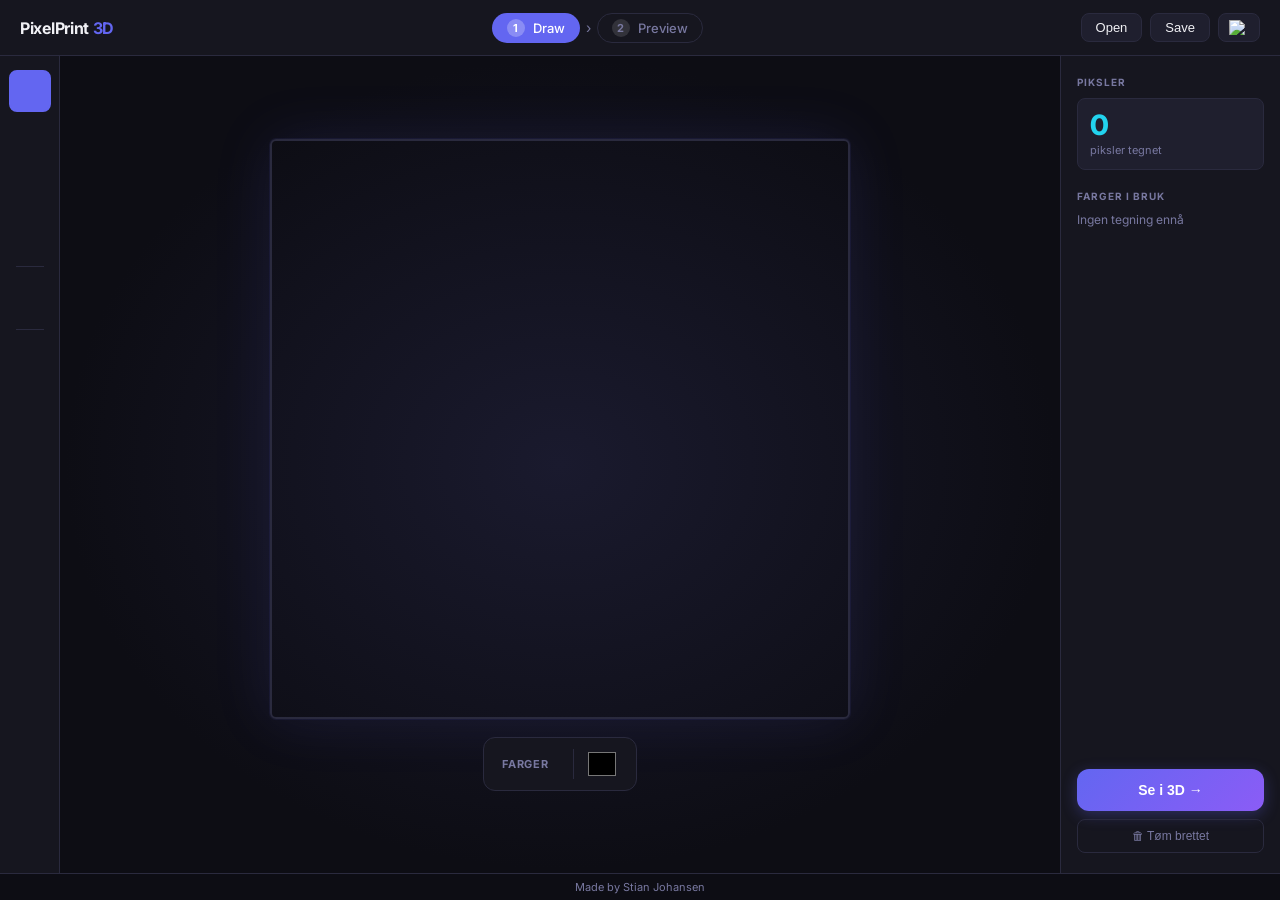
==== index.html @ f6f246d7 "Initial commit" ====
<!DOCTYPE html>
<html lang="no">
<head>
    <meta charset="UTF-8">
    <meta name="viewport" content="width=device-width, initial-scale=1.0">
    <title>PixelPrint 3D</title>

    <link rel="preconnect" href="https://fonts.googleapis.com">
    <link rel="preconnect" href="https://fonts.gstatic.com" crossorigin>
    <link href="https://fonts.googleapis.com/css2?family=Inter:wght@400;500;600;700;800&display=swap" rel="stylesheet">
    <link rel="stylesheet" href="style.css">

    <script type="importmap">
        {
            "imports": {
                "three": "https://unpkg.com/three@0.160.0/build/three.module.js",
                "three/addons/": "https://unpkg.com/three@0.160.0/examples/jsm/"
            }
        }
    </script>
    <script src="https://unpkg.com/lucide@latest/dist/umd/lucide.min.js"></script>
    <script src="https://unpkg.com/jszip@3.10.1/dist/jszip.min.js"></script>
    <script src="https://unpkg.com/file-saver@2.0.5/dist/FileSaver.min.js"></script>
</head>
<body>

    <!-- ── HEADER ─────────────────────────────────────────────── -->
    <header class="app-header">
        <div class="logo">PixelPrint <span>3D</span></div>

        <div class="steps">
            <div class="step-pill active" id="step1-pill"><span class="step-num">1</span> Draw</div>
            <div class="step-arrow">›</div>
            <div class="step-pill inactive" id="step2-pill"><span class="step-num">2</span> Preview</div>
        </div>

        <div class="header-btns">
            <button class="hbtn" id="load-btn">Open</button>
            <button class="hbtn" id="save-draft-btn">Save</button>
            <div class="lang-wrap" id="lang-wrap">
                <button class="hbtn" id="lang-btn" style="padding:6px 10px"><img id="lang-flag" src="https://flagcdn.com/20x15/gb.png" width="20" height="15" alt="EN" style="display:block"></button>
                <div class="lang-menu" id="lang-menu">
                    <button class="lang-opt active" data-lang="en"><img src="https://flagcdn.com/20x15/gb.png" width="20" height="15" alt="EN"> English</button>
                    <button class="lang-opt" data-lang="no"><img src="https://flagcdn.com/20x15/no.png" width="20" height="15" alt="NO"> Norsk</button>
                    <button class="lang-opt" data-lang="de"><img src="https://flagcdn.com/20x15/de.png" width="20" height="15" alt="DE"> Deutsch</button>
                    <button class="lang-opt" data-lang="fr"><img src="https://flagcdn.com/20x15/fr.png" width="20" height="15" alt="FR"> Français</button>
                    <button class="lang-opt" data-lang="es"><img src="https://flagcdn.com/20x15/es.png" width="20" height="15" alt="ES"> Español</button>
                    <button class="lang-opt" data-lang="pt"><img src="https://flagcdn.com/20x15/pt.png" width="20" height="15" alt="PT"> Português</button>
                    <button class="lang-opt" data-lang="zh"><img src="https://flagcdn.com/20x15/cn.png" width="20" height="15" alt="ZH"> 中文</button>
                    <button class="lang-opt" data-lang="ja"><img src="https://flagcdn.com/20x15/jp.png" width="20" height="15" alt="JA"> 日本語</button>
                    <button class="lang-opt" data-lang="sv"><img src="https://flagcdn.com/20x15/se.png" width="20" height="15" alt="SV"> Svenska</button>
                    <button class="lang-opt" data-lang="da"><img src="https://flagcdn.com/20x15/dk.png" width="20" height="15" alt="DA"> Dansk</button>
                    <button class="lang-opt" data-lang="fi"><img src="https://flagcdn.com/20x15/fi.png" width="20" height="15" alt="FI"> Suomi</button>
                </div>
            </div>
        </div>
    </header>

    <!-- ── SCREEN 1: DESIGN ───────────────────────────────────── -->
    <div class="screen active" id="screen-design">

        <div class="toolbar">
            <button class="tool-btn active" id="tool-pencil" title="Pencil (B)"><i data-lucide="pencil"></i></button>
            <button class="tool-btn" id="tool-fill"   title="Fill (F)"><i data-lucide="paint-bucket"></i></button>
            <button class="tool-btn" id="tool-rect"   title="Rectangle (R)"><i data-lucide="square"></i></button>
            <button class="tool-btn" id="tool-line"   title="Line (L)"><i data-lucide="minus"></i></button>
            <div class="tool-divider"></div>
            <button class="tool-btn" id="tool-eraser" title="Eraser (E)"><i data-lucide="eraser"></i></button>
            <div class="tool-divider"></div>
            <button class="tool-btn" id="tool-undo"   title="Undo (Ctrl+Z)"><i data-lucide="rotate-ccw"></i></button>
            <button class="tool-btn" id="tool-redo"   title="Redo (Ctrl+Y)"><i data-lucide="rotate-cw"></i></button>
        </div>

        <div class="canvas-wrap">
            <div id="board"></div>

            <div class="palette-bar">
                <span class="palette-label" id="palette-label">Farger</span>
                <div class="swatches" id="swatches"></div>
                <div class="palette-sep"></div>
                <input type="color" id="color-picker" title="Endre valgt farge">
            </div>
        </div>

        <div class="design-side">
            <div class="side-section">
                <div class="side-title" id="title-pixels">Piksler</div>
                <div class="pixel-stat">
                    <div class="pixel-stat-num" id="stat-pixels">0</div>
                    <div class="pixel-stat-label" id="pixels-drawn-label">piksler tegnet</div>
                </div>
            </div>

            <div class="side-section">
                <div class="side-title" id="title-colors">Farger i bruk</div>
                <div class="color-chips" id="stat-colors">
                    <div style="font-size:12px;color:var(--text-dim)">Ingen tegning ennå</div>
                </div>
            </div>

            <div class="spacer"></div>

            <div>
                <button class="btn-next" id="next-btn">Se i 3D →</button>
                <button class="btn-clear" id="clear-btn">🗑 Tøm brettet</button>
            </div>
        </div>
    </div>

    <!-- ── SCREEN 2: PREVIEW ──────────────────────────────────── -->
    <div class="screen" id="screen-preview">
        <div class="preview-main">
            <div id="container-3d"></div>
            <div class="orbit-hint" id="orbit-hint">Venstreklikk: Roter · Scroll: Zoom · Høyreklikk: Flytt</div>
        </div>

        <div class="preview-side">
            <div class="preview-heading" id="preview-heading">3D Forhåndsvisning</div>
            <div class="preview-sub" id="preview-sub">Klar for Bambu Lab AMS-print</div>

            <div class="side-title" id="title-thickness">Tykkelse</div>
            <div class="range-row">
                <span class="range-label" id="range-label">Utskriftshøyde</span>
                <span class="range-val"><span id="thickness-val">0.6</span> mm</span>
            </div>
            <input type="range" id="thickness" min="0.2" max="5.0" step="0.2" value="0.6">
            <div class="range-ticks"><span>0.2 mm</span><span>5.0 mm</span></div>

            <div class="stat-row">
                <div class="stat-big" id="preview-pixels">0</div>
                <div class="stat-lbl" id="stat-lbl">piksler totalt</div>
            </div>

            <div class="side-section" style="margin-top:18px;">
                <div class="side-title" id="title-dist">Fargefordeling</div>
                <div class="filament-list" id="filament-list"></div>
            </div>

            <div class="side-section" style="margin-top:18px;">
                <div class="side-title" id="title-scale">Pikselstørrelse</div>
                <div class="range-row">
                    <span class="range-label" id="label-pxw">Størrelse</span>
                    <span class="range-val"><span id="px-size-x-val">5</span> mm</span>
                </div>
                <input type="range" id="px-size-x" min="1" max="5" step="1" value="5">
                <div style="font-size:11px;color:var(--text-dim);margin-top:6px;" id="model-size-lbl">Modell: 160 × 160 mm</div>
            </div>

            <div class="spacer"></div>

            <button class="btn-export"   id="export-btn">⬇️ Last ned .3MF</button>
            <button class="btn-save-art" id="save-art-btn">💾 Lagre pikselkunst</button>
            <button class="btn-back"     id="back-btn">← Tilbake til tegning</button>
        </div>
    </div>

    <input type="file" id="file-input" accept=".json,.pixelart">

    <footer class="app-footer">
        Made by <a href="https://stianjohansen.no" target="_blank" rel="noopener">Stian Johansen</a>
    </footer>

    <script type="module" src="app.js"></script>
</body>
</html>
---- style.css ----
:root {
            --bg:        #0d0d14;
            --bg-card:   #16161f;
            --bg-raised: #1f1f2e;
            --bg-hover:  #252535;
            --accent:    #6366f1;
            --accent2:   #22d3ee;
            --danger:    #ef4444;
            --success:   #22c55e;
            --text:      #f1f1f5;
            --text-dim:  #7878a0;
            --border:    #2a2a3e;
            --r:         12px;
            --r-sm:      8px;
        }

        *, *::before, *::after { box-sizing: border-box; margin: 0; padding: 0; }

        body {
            background: var(--bg);
            color: var(--text);
            font-family: 'Inter', 'Segoe UI', system-ui, -apple-system, sans-serif;
            height: 100vh;
            overflow: hidden;
            display: flex;
            flex-direction: column;
        }

        /* ── HEADER ─────────────────────────────────────────────────────── */
        .app-header {
            display: flex;
            align-items: center;
            justify-content: space-between;
            padding: 0 20px;
            height: 56px;
            background: var(--bg-card);
            border-bottom: 1px solid var(--border);
            flex-shrink: 0;
            z-index: 10;
        }

        .logo {
            font-size: 16px;
            font-weight: 700;
            letter-spacing: -0.3px;
            color: var(--text);
        }
        .logo span { color: var(--accent); }

        .steps {
            display: flex;
            align-items: center;
            gap: 6px;
        }

        .step-pill {
            display: flex;
            align-items: center;
            gap: 8px;
            padding: 5px 14px;
            border-radius: 20px;
            font-size: 13px;
            font-weight: 500;
            border: 1.5px solid transparent;
            transition: all .25s;
            cursor: default;
        }
        .step-num {
            width: 18px; height: 18px; border-radius: 50%;
            font-size: 11px; font-weight: 700; line-height: 18px;
            display: flex; align-items: center; justify-content: center;
            background: rgba(255,255,255,.12);
            flex-shrink: 0;
        }
        .step-pill.active .step-num { background: rgba(255,255,255,.25); }
        .step-pill.done .step-num   { background: var(--success); color: #000; }
        .step-pill.active   { background: var(--accent); color: #fff; }
        .step-pill.done     { border-color: var(--success); color: var(--success); }
        .step-pill.inactive { color: var(--text-dim); border-color: var(--border); }

        .step-arrow { color: var(--text-dim); font-size: 14px; line-height: 1; }

        .header-btns { display: flex; gap: 8px; }

        .hbtn {
            display: flex; align-items: center; gap: 6px;
            padding: 6px 14px;
            background: var(--bg-raised);
            border: 1px solid var(--border);
            border-radius: var(--r-sm);
            color: var(--text);
            font-size: 13px;
            font-weight: 500;
            cursor: pointer;
            transition: all .2s;
        }
        .hbtn:hover { border-color: var(--accent); color: var(--accent); }

        /* ── SCREENS ─────────────────────────────────────────────────────── */
        .screen {
            flex: 1;
            display: none;
            overflow: hidden;
        }
        .screen.active { display: flex; }

        /* ── DESIGN SCREEN ───────────────────────────────────────────────── */
        #screen-design { flex-direction: row; }

        /* Left toolbar */
        .toolbar {
            width: 60px;
            background: var(--bg-card);
            border-right: 1px solid var(--border);
            display: flex;
            flex-direction: column;
            align-items: center;
            padding: 14px 0;
            gap: 6px;
        }

        .tool-btn {
            width: 42px; height: 42px;
            border-radius: var(--r-sm);
            border: 2px solid transparent;
            background: none;
            color: var(--text-dim);
            font-size: 19px;
            cursor: pointer;
            display: flex; align-items: center; justify-content: center;
            transition: all .15s;
            position: relative;
        }
        .tool-btn:hover  { background: var(--bg-raised); color: var(--text); }
        .tool-btn.active { background: var(--accent); color: #fff; border-color: var(--accent); }

        .tool-divider {
            width: 28px;
            height: 1px;
            background: var(--border);
            margin: 4px 0;
        }

        /* Canvas area */
        .canvas-wrap {
            flex: 1;
            display: flex;
            flex-direction: column;
            align-items: center;
            justify-content: center;
            gap: 18px;
            overflow: auto;
            padding: 24px;
            background: radial-gradient(ellipse at 50% 50%, #1a1a2e 0%, var(--bg) 70%);
        }

        #board {
            display: grid;
            grid-template-columns: repeat(32, 18px);
            grid-template-rows:    repeat(32, 18px);
            border: 2px solid var(--border);
            border-radius: 6px;
            cursor: crosshair;
            user-select: none;
            box-shadow: 0 0 60px rgba(99,102,241,.12), 0 0 0 1px rgba(99,102,241,.08);
        }

        .cell {
            width: 18px; height: 18px;
            background: #12121a;
            border-right:  1px solid rgba(255,255,255,.025);
            border-bottom: 1px solid rgba(255,255,255,.025);
            transition: filter .05s;
        }
        .cell:hover { filter: brightness(1.5); }
        .cell.mx  { border-right:  1px solid rgba(255,255,255,.12); }
        .cell.my  { border-bottom: 1px solid rgba(255,255,255,.12); }
        /* Centre cross — slightly brighter */
        .cell.cx  { border-right:  1px solid rgba(255,255,255,.22); }
        .cell.cy  { border-bottom: 1px solid rgba(255,255,255,.22); }

        /* Palette bar */
        .palette-bar {
            display: flex;
            align-items: center;
            gap: 12px;
            background: var(--bg-card);
            border: 1px solid var(--border);
            border-radius: var(--r);
            padding: 10px 18px;
        }

        .palette-label {
            font-size: 11px;
            font-weight: 700;
            color: var(--text-dim);
            text-transform: uppercase;
            letter-spacing: .07em;
        }

        .swatches { display: flex; gap: 8px; }

        .swatch {
            width: 38px; height: 38px;
            border-radius: 8px;
            border: 2.5px solid transparent;
            cursor: pointer;
            transition: all .15s;
            flex-shrink: 0;
        }
        .swatch:hover  { transform: scale(1.1); }
        .swatch.active { border-color: #fff; box-shadow: 0 0 0 2px rgba(255,255,255,.25); transform: scale(1.12); }

        .swatch-eraser {
            background: var(--bg-raised);
            border: 2px dashed var(--border) !important;
            display: flex; align-items: center; justify-content: center;
            font-size: 17px;
        }

        .palette-sep { width: 1px; height: 30px; background: var(--border); }

        input[type="color"] {
            width: 32px; height: 32px;
            border: none; background: none;
            cursor: pointer; padding: 0;
            border-radius: 6px;
        }

        /* Right side panel */
        .design-side {
            width: 220px;
            background: var(--bg-card);
            border-left: 1px solid var(--border);
            display: flex;
            flex-direction: column;
            padding: 20px 16px;
            gap: 0;
        }

        .side-section { margin-bottom: 20px; }

        .side-title {
            font-size: 10px;
            font-weight: 700;
            color: var(--text-dim);
            text-transform: uppercase;
            letter-spacing: .1em;
            margin-bottom: 10px;
        }

        .pixel-stat {
            background: var(--bg-raised);
            border: 1px solid var(--border);
            border-radius: var(--r-sm);
            padding: 12px;
            display: flex; flex-direction: column; gap: 2px;
        }
        .pixel-stat-num  { font-size: 28px; font-weight: 800; color: var(--accent2); line-height: 1; }
        .pixel-stat-label{ font-size: 11px; color: var(--text-dim); margin-top: 2px; }

        .color-chips { display: flex; flex-direction: column; gap: 6px; margin-top: 4px; }
        .color-chip {
            display: flex; align-items: center; gap: 8px;
            font-size: 12px; color: var(--text-dim);
        }
        .chip-dot { width: 14px; height: 14px; border-radius: 3px; flex-shrink: 0; }
        .chip-count { margin-left: auto; font-size: 11px; }

        .spacer { flex: 1; }

        .btn-next {
            width: 100%;
            padding: 13px;
            background: linear-gradient(135deg, var(--accent), #8b5cf6);
            border: none;
            border-radius: var(--r);
            color: #fff;
            font-size: 14px;
            font-weight: 700;
            cursor: pointer;
            display: flex; align-items: center; justify-content: center; gap: 8px;
            transition: all .2s;
            box-shadow: 0 4px 15px rgba(99,102,241,.3);
        }
        .btn-next:hover { transform: translateY(-2px); box-shadow: 0 8px 24px rgba(99,102,241,.4); }

        .btn-clear {
            width: 100%; margin-top: 8px;
            padding: 9px;
            background: none;
            border: 1px solid var(--border);
            border-radius: var(--r-sm);
            color: var(--text-dim);
            font-size: 12px;
            cursor: pointer;
            transition: all .2s;
        }
        .btn-clear:hover { border-color: var(--danger); color: var(--danger); }

        /* ── PREVIEW SCREEN ───────────────────────────────────────────────── */
        #screen-preview { flex-direction: row; }

        .preview-main {
            flex: 1;
            position: relative;
            background: #080810;
        }

        #container-3d {
            position: absolute;
            inset: 0;
            width: 100%; height: 100%;
        }

        .orbit-hint {
            position: absolute;
            bottom: 16px; left: 16px;
            background: rgba(0,0,0,.55);
            backdrop-filter: blur(8px);
            border: 1px solid var(--border);
            border-radius: 20px;
            padding: 6px 14px;
            font-size: 11px;
            color: var(--text-dim);
            pointer-events: none;
        }

        /* Preview side panel */
        .preview-side {
            width: 270px;
            background: var(--bg-card);
            border-left: 1px solid var(--border);
            display: flex; flex-direction: column;
            padding: 22px 18px;
            gap: 0;
            overflow-y: auto;
        }

        .preview-heading { font-size: 17px; font-weight: 700; margin-bottom: 3px; }
        .preview-sub { font-size: 12px; color: var(--text-dim); margin-bottom: 20px; }

        .range-row {
            display: flex; align-items: center; justify-content: space-between;
            margin-bottom: 6px;
        }
        .range-label { font-size: 12px; color: var(--text-dim); }
        .range-val { font-size: 18px; font-weight: 700; color: var(--accent2); }

        input[type=range] { width: 100%; accent-color: var(--accent); cursor: pointer; }
        .range-ticks { display: flex; justify-content: space-between; font-size: 10px; color: var(--text-dim); margin-top: 2px; }

        .stat-row {
            background: var(--bg-raised);
            border: 1px solid var(--border);
            border-radius: var(--r-sm);
            padding: 12px;
            display: flex; flex-direction: column; gap: 2px;
            margin-top: 10px;
        }
        .stat-big { font-size: 24px; font-weight: 800; color: var(--accent2); line-height: 1; }
        .stat-lbl { font-size: 11px; color: var(--text-dim); }

        .filament-list { display: flex; flex-direction: column; gap: 7px; margin-top: 6px; }
        .filament-row { display: flex; align-items: center; gap: 9px; font-size: 13px; }
        .filament-dot { width: 16px; height: 16px; border-radius: 4px; flex-shrink: 0; }
        .filament-slot { font-weight: 600; }
        .filament-px { margin-left: auto; font-size: 11px; color: var(--text-dim); }

        .btn-export {
            width: 100%; margin-top: 14px;
            padding: 14px;
            background: linear-gradient(135deg, var(--accent2), #0ea5e9);
            border: none; border-radius: var(--r);
            color: #000; font-size: 14px; font-weight: 800;
            cursor: pointer;
            display: flex; align-items: center; justify-content: center; gap: 8px;
            transition: all .2s;
            box-shadow: 0 4px 15px rgba(34,211,238,.25);
        }
        .btn-export:hover { transform: translateY(-2px); box-shadow: 0 8px 24px rgba(34,211,238,.35); }

        .btn-save-art {
            width: 100%; margin-top: 8px;
            padding: 10px;
            background: var(--bg-raised);
            border: 1px solid var(--border);
            border-radius: var(--r-sm);
            color: var(--text);
            font-size: 13px; font-weight: 500;
            cursor: pointer;
            display: flex; align-items: center; justify-content: center; gap: 7px;
            transition: all .2s;
        }
        .btn-save-art:hover { border-color: var(--success); color: var(--success); }

        .btn-back {
            width: 100%; margin-top: 8px;
            padding: 9px;
            background: none;
            border: 1px solid var(--border);
            border-radius: var(--r-sm);
            color: var(--text-dim);
            font-size: 12px; cursor: pointer;
            display: flex; align-items: center; justify-content: center; gap: 6px;
            transition: all .2s;
        }
        .btn-back:hover { border-color: var(--text); color: var(--text); }

        /* ── LANG DROPDOWN ──────────────────────────────────────────────── */
        .lang-wrap { position: relative; }
        .lang-menu {
            position: absolute; top: calc(100% + 6px); right: 0;
            background: var(--bg-card); border: 1px solid var(--border);
            border-radius: var(--r-sm); overflow: hidden;
            display: none; flex-direction: column; min-width: 150px; z-index: 100;
            box-shadow: 0 8px 24px rgba(0,0,0,.5);
        }
        .lang-menu.open { display: flex; }
        .lang-opt {
            padding: 10px 16px; text-align: left; background: none; border: none;
            color: var(--text); font-size: 13px; cursor: pointer;
            display: flex; align-items: center; gap: 9px;
        }
        .lang-opt:hover { background: var(--bg-raised); }
        .lang-opt.active { color: var(--accent); font-weight: 600; }

        /* Step pill hover */
        .step-pill.active:hover, .step-pill.done:hover { opacity: 0.8; }
        .step-pill.inactive:hover { color: var(--text); }

        /* Swatch number badge */
        .swatch { position: relative; }
        .swatch-num {
            position: absolute; bottom: 2px; right: 4px;
            font-size: 9px; font-weight: 800; line-height: 1;
            color: rgba(255,255,255,.9);
            text-shadow: 0 1px 3px rgba(0,0,0,.95);
            pointer-events: none;
        }

        .tool-btn svg { width: 17px; height: 17px; }
        /* Hidden file input */
        #file-input { display: none; }

        .app-footer {
            text-align: center;
            padding: 6px;
            font-size: 11px;
            color: var(--text-dim);
            border-top: 1px solid var(--border);
            flex-shrink: 0;
        }
        .app-footer a {
            color: var(--text-dim);
            text-decoration: none;
        }
        .app-footer a:hover { color: var(--text); }
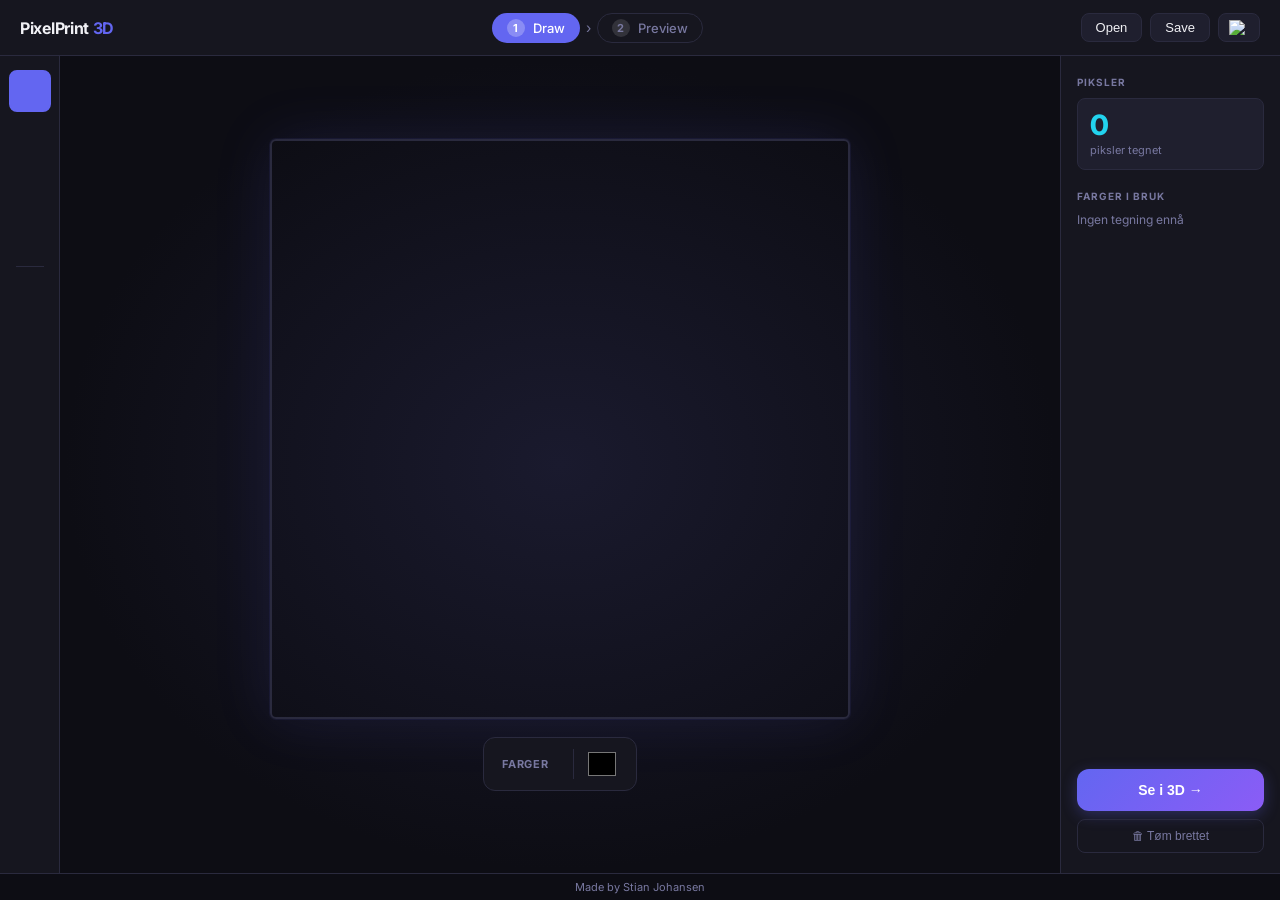
==== commit dd13ec0d: "Refactor tool handling and enhance UI for project name input" ====
--- a/index.html
+++ b/index.html
@@ -4,6 +4,7 @@
     <meta charset="UTF-8">
     <meta name="viewport" content="width=device-width, initial-scale=1.0">
     <title>PixelPrint 3D</title>
+    <link rel="icon" type="image/svg+xml" href="favicon.svg">
 
     <link rel="preconnect" href="https://fonts.googleapis.com">
     <link rel="preconnect" href="https://fonts.gstatic.com" crossorigin>
@@ -64,8 +65,6 @@
             <button class="tool-btn" id="tool-fill"   title="Fill (F)"><i data-lucide="paint-bucket"></i></button>
             <button class="tool-btn" id="tool-rect"   title="Rectangle (R)"><i data-lucide="square"></i></button>
             <button class="tool-btn" id="tool-line"   title="Line (L)"><i data-lucide="minus"></i></button>
-            <div class="tool-divider"></div>
-            <button class="tool-btn" id="tool-eraser" title="Eraser (E)"><i data-lucide="eraser"></i></button>
             <div class="tool-divider"></div>
             <button class="tool-btn" id="tool-undo"   title="Undo (Ctrl+Z)"><i data-lucide="rotate-ccw"></i></button>
             <button class="tool-btn" id="tool-redo"   title="Redo (Ctrl+Y)"><i data-lucide="rotate-cw"></i></button>
@@ -148,6 +147,12 @@
 
             <div class="spacer"></div>
 
+            <div class="side-section" style="margin-top:0;margin-bottom:12px;">
+                <div class="side-title" id="title-project-name">Prosjektnavn</div>
+                <input type="text" id="project-name" placeholder="pixelart" maxlength="64"
+                    style="width:100%;box-sizing:border-box;background:var(--surface2);border:1px solid var(--border);color:var(--text);border-radius:6px;padding:6px 8px;font-size:13px;outline:none;">
+            </div>
+
             <button class="btn-export"   id="export-btn">⬇️ Last ned .3MF</button>
             <button class="btn-save-art" id="save-art-btn">💾 Lagre pikselkunst</button>
             <button class="btn-back"     id="back-btn">← Tilbake til tegning</button>
@@ -157,7 +162,7 @@
     <input type="file" id="file-input" accept=".json,.pixelart">
 
     <footer class="app-footer">
-        Made by <a href="https://stianjohansen.no" target="_blank" rel="noopener">Stian Johansen</a>
+        <span id="footer-made-by">Made by</span> <a href="https://stianjohansen.no" target="_blank" rel="noopener">Stian Johansen</a>
     </footer>
 
     <script type="module" src="app.js"></script>
--- a/style.css
+++ b/style.css
@@ -213,9 +213,22 @@
 
         .swatch-eraser {
             background: var(--bg-raised);
-            border: 2px dashed var(--border) !important;
+            border: 2.5px solid transparent !important;
             display: flex; align-items: center; justify-content: center;
-            font-size: 17px;
+            position: relative;
+            overflow: hidden;
+        }
+        .swatch-eraser::before {
+            content: '';
+            position: absolute;
+            inset: 0;
+            background: linear-gradient(
+                to top right,
+                transparent calc(50% - 1.5px),
+                #e74c3c calc(50% - 1.5px),
+                #e74c3c calc(50% + 1.5px),
+                transparent calc(50% + 1.5px)
+            );
         }
 
         .palette-sep { width: 1px; height: 30px; background: var(--border); }
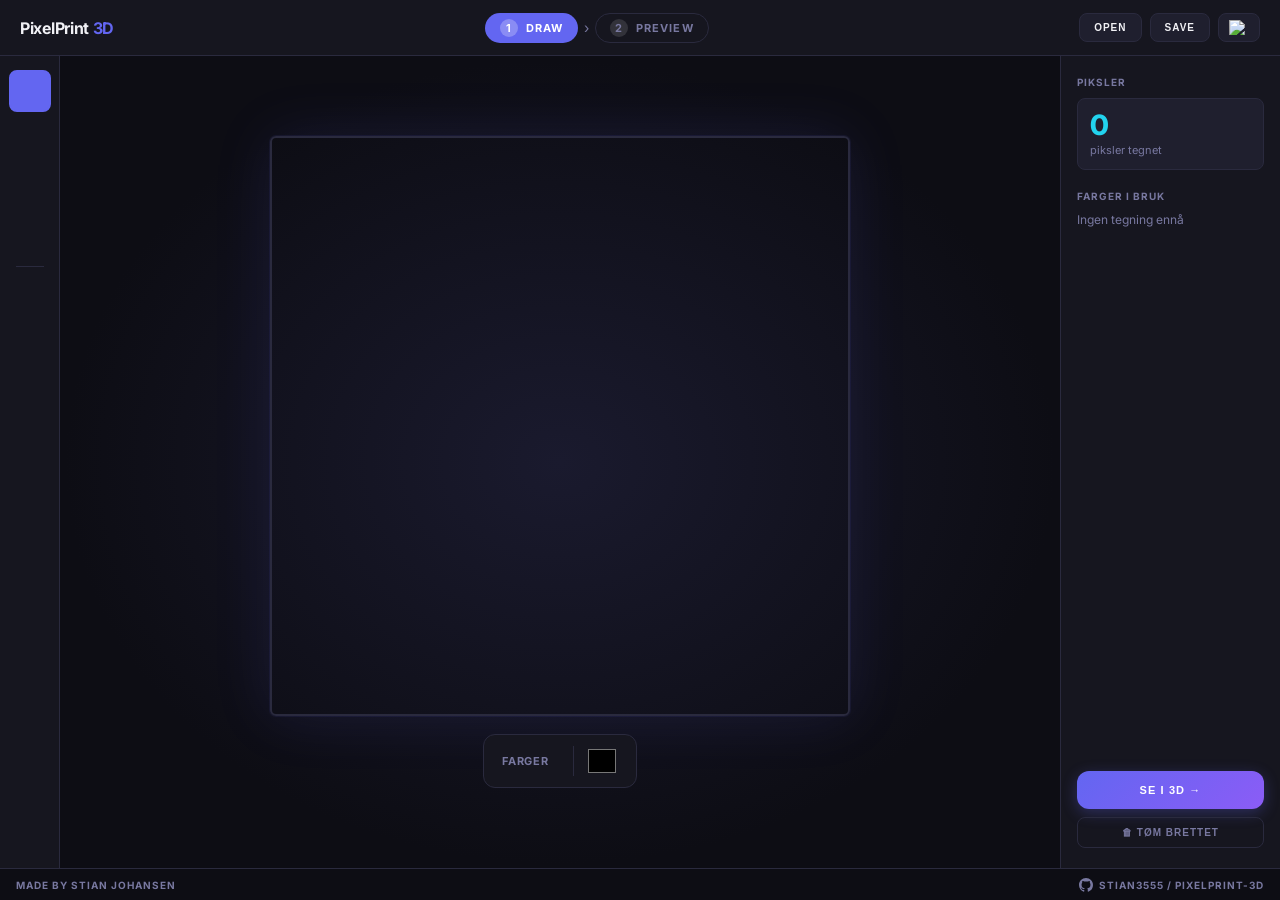
==== commit 40cb46dd: "style: update button typography and layout for improved readability - Reduced font sizes across vari" ====
--- a/index.html
+++ b/index.html
@@ -4,6 +4,14 @@
     <meta charset="UTF-8">
     <meta name="viewport" content="width=device-width, initial-scale=1.0">
     <title>PixelPrint 3D</title>
+    <meta name="description" content="Browser-based pixel art tool that exports ready-to-print .3mf files for Bambu Lab printers with AMS multi-color support.">
+    <meta property="og:title" content="PixelPrint 3D">
+    <meta property="og:description" content="Draw pixel art, preview it in 3D, then download a .3mf file for your Bambu Lab AMS printer.">
+    <meta property="og:url" content="https://pixelprint-3d.stian.cloud">
+    <meta property="og:type" content="website">
+    <meta name="twitter:card" content="summary">
+    <meta name="twitter:title" content="PixelPrint 3D">
+    <meta name="twitter:description" content="Draw pixel art, preview it in 3D, then download a .3mf file for your Bambu Lab AMS printer.">
     <link rel="icon" type="image/svg+xml" href="favicon.svg">
 
     <link rel="preconnect" href="https://fonts.googleapis.com">
@@ -162,7 +170,11 @@
     <input type="file" id="file-input" accept=".json,.pixelart">
 
     <footer class="app-footer">
-        <span id="footer-made-by">Made by</span> <a href="https://stianjohansen.no" target="_blank" rel="noopener">Stian Johansen</a>
+        <span><span id="footer-made-by">Made by</span> <a href="https://stianjohansen.no" target="_blank" rel="noopener">Stian Johansen</a></span>
+        <a href="https://github.com/stian3555/pixelprint-3d" target="_blank" rel="noopener" class="footer-gh">
+            <svg viewBox="0 0 16 16" width="14" height="14" fill="currentColor" aria-hidden="true"><path d="M8 0C3.58 0 0 3.58 0 8c0 3.54 2.29 6.53 5.47 7.59.4.07.55-.17.55-.38 0-.19-.01-.82-.01-1.49-2.01.37-2.53-.49-2.69-.94-.09-.23-.48-.94-.82-1.13-.28-.15-.68-.52-.01-.53.63-.01 1.08.58 1.23.82.72 1.21 1.87.87 2.33.66.07-.52.28-.87.51-1.07-1.78-.2-3.64-.89-3.64-3.95 0-.87.31-1.59.82-2.15-.08-.2-.36-1.02.08-2.12 0 0 .67-.21 2.2.82.64-.18 1.32-.27 2-.27.68 0 1.36.09 2 .27 1.53-1.04 2.2-.82 2.2-.82.44 1.1.16 1.92.08 2.12.51.56.82 1.27.82 2.15 0 3.07-1.87 3.75-3.65 3.95.29.25.54.73.54 1.48 0 1.07-.01 1.93-.01 2.2 0 .21.15.46.55.38A8.013 8.013 0 0016 8c0-4.42-3.58-8-8-8z"/></svg>
+            stian3555 / pixelprint-3d
+        </a>
     </footer>
 
     <script type="module" src="app.js"></script>
--- a/style.css
+++ b/style.css
@@ -59,8 +59,10 @@
             gap: 8px;
             padding: 5px 14px;
             border-radius: 20px;
-            font-size: 13px;
-            font-weight: 500;
+            font-size: 11px;
+            font-weight: 700;
+            letter-spacing: .1em;
+            text-transform: uppercase;
             border: 1.5px solid transparent;
             transition: all .25s;
             cursor: default;
@@ -89,8 +91,10 @@
             border: 1px solid var(--border);
             border-radius: var(--r-sm);
             color: var(--text);
-            font-size: 13px;
-            font-weight: 500;
+            font-size: 10px;
+            font-weight: 700;
+            letter-spacing: .1em;
+            text-transform: uppercase;
             cursor: pointer;
             transition: all .2s;
         }
@@ -289,8 +293,10 @@
             border: none;
             border-radius: var(--r);
             color: #fff;
-            font-size: 14px;
-            font-weight: 700;
+            font-size: 11px;
+            font-weight: 700;
+            letter-spacing: .1em;
+            text-transform: uppercase;
             cursor: pointer;
             display: flex; align-items: center; justify-content: center; gap: 8px;
             transition: all .2s;
@@ -305,7 +311,10 @@
             border: 1px solid var(--border);
             border-radius: var(--r-sm);
             color: var(--text-dim);
-            font-size: 12px;
+            font-size: 10px;
+            font-weight: 700;
+            letter-spacing: .1em;
+            text-transform: uppercase;
             cursor: pointer;
             transition: all .2s;
         }
@@ -385,7 +394,8 @@
             padding: 14px;
             background: linear-gradient(135deg, var(--accent2), #0ea5e9);
             border: none; border-radius: var(--r);
-            color: #000; font-size: 14px; font-weight: 800;
+            color: #000; font-size: 11px; font-weight: 800;
+            letter-spacing: .1em; text-transform: uppercase;
             cursor: pointer;
             display: flex; align-items: center; justify-content: center; gap: 8px;
             transition: all .2s;
@@ -400,7 +410,8 @@
             border: 1px solid var(--border);
             border-radius: var(--r-sm);
             color: var(--text);
-            font-size: 13px; font-weight: 500;
+            font-size: 10px; font-weight: 700;
+            letter-spacing: .1em; text-transform: uppercase;
             cursor: pointer;
             display: flex; align-items: center; justify-content: center; gap: 7px;
             transition: all .2s;
@@ -414,7 +425,9 @@
             border: 1px solid var(--border);
             border-radius: var(--r-sm);
             color: var(--text-dim);
-            font-size: 12px; cursor: pointer;
+            font-size: 10px; font-weight: 700;
+            letter-spacing: .1em; text-transform: uppercase;
+            cursor: pointer;
             display: flex; align-items: center; justify-content: center; gap: 6px;
             transition: all .2s;
         }
@@ -457,9 +470,15 @@
         #file-input { display: none; }
 
         .app-footer {
-            text-align: center;
-            padding: 6px;
-            font-size: 11px;
+            display: flex;
+            align-items: center;
+            justify-content: space-between;
+            padding: 0 16px;
+            height: 32px;
+            font-size: 10px;
+            font-weight: 700;
+            text-transform: uppercase;
+            letter-spacing: .1em;
             color: var(--text-dim);
             border-top: 1px solid var(--border);
             flex-shrink: 0;
@@ -468,4 +487,9 @@
             color: var(--text-dim);
             text-decoration: none;
         }
-        .app-footer a:hover { color: var(--text); }+        .app-footer a:hover { color: var(--text); }
+        .footer-gh {
+            display: flex;
+            align-items: center;
+            gap: 6px;
+        }
